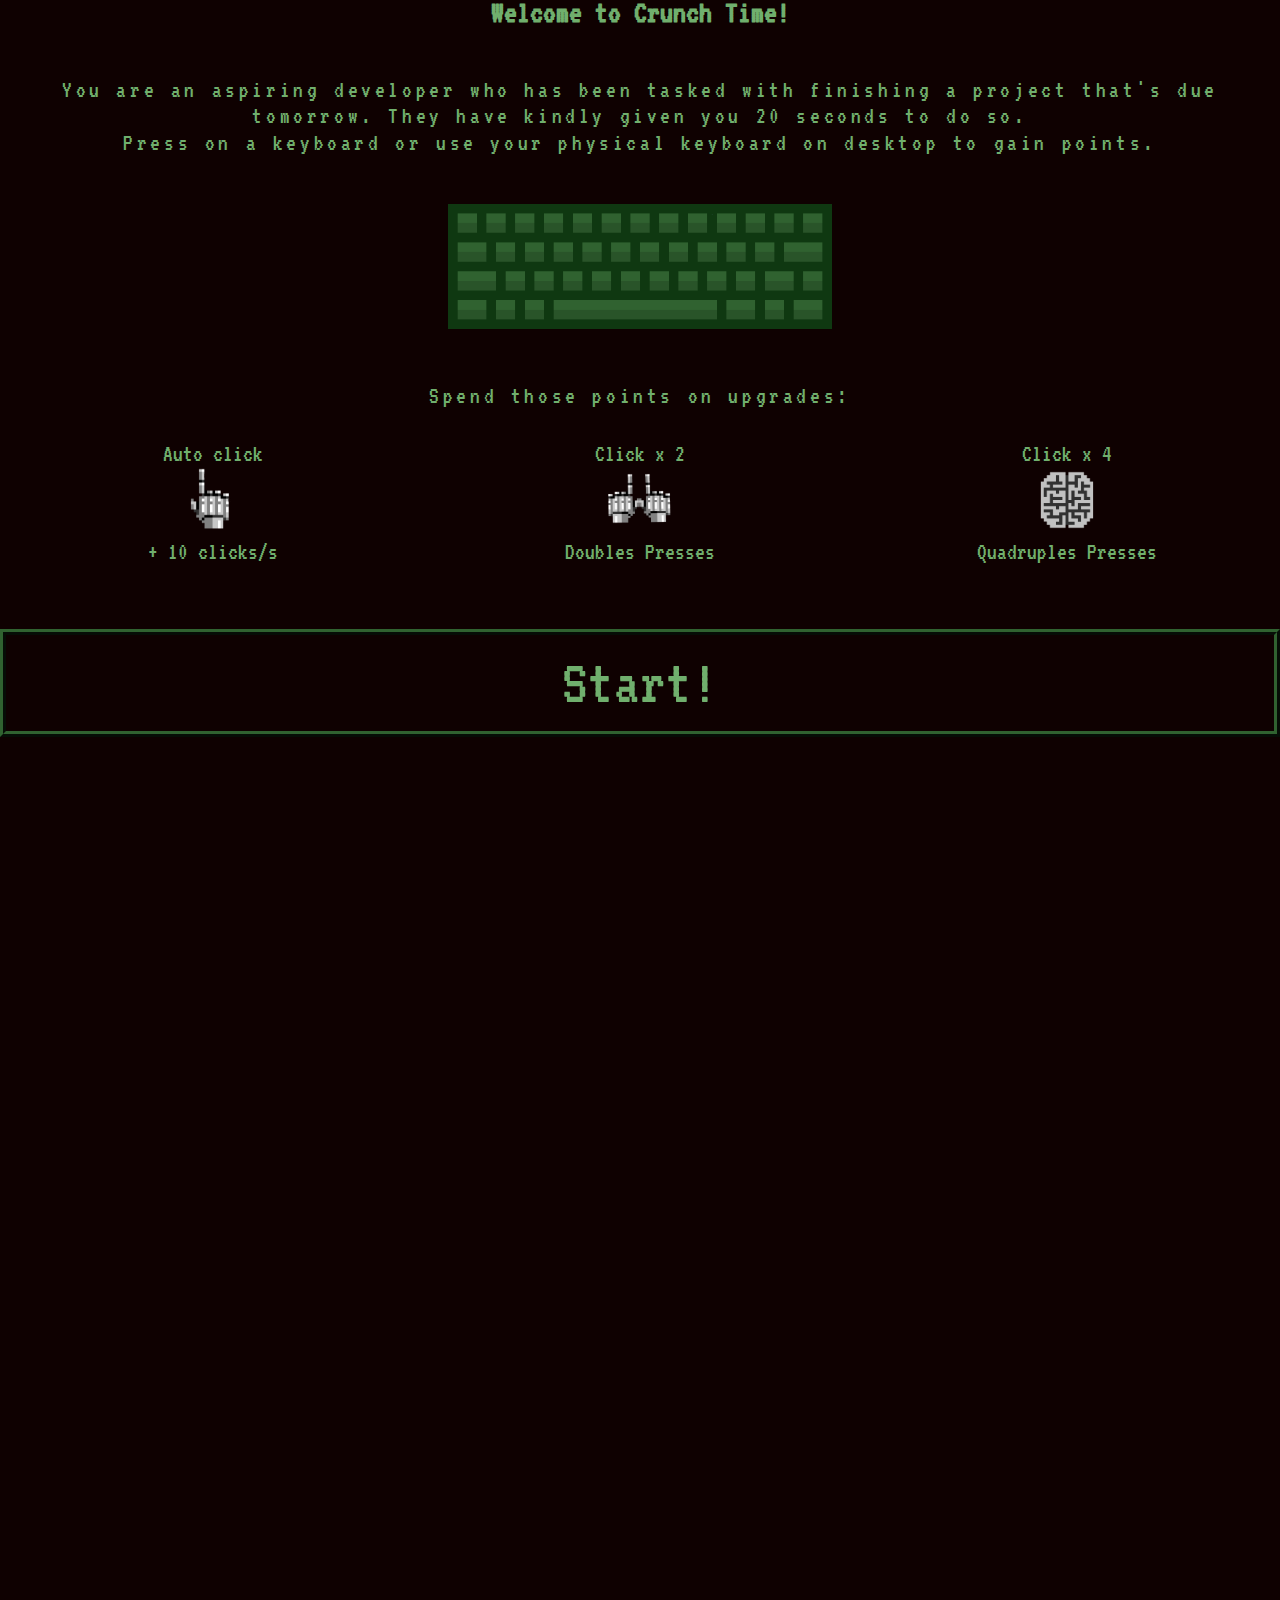
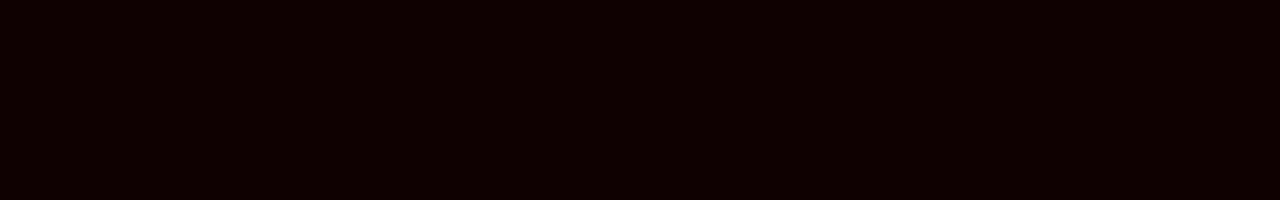
==== index.html @ fe005a15 "Fix small errors that show with w3c" ====
<!DOCTYPE html>
<html lang="en">

<head>
    <meta charset="UTF-8">
    <meta name="viewport" content="width=device-width, initial-scale=1.0">
    <title>Crunch Time!</title>
    <link rel="stylesheet" href="./assets/css/style.css">
</head>

<body>
    <main>
    <div id="intro">
        <h1> Welcome to Crunch Time!</h1>
        <p id="intro-text">
              
            <br>
            <br>
            You are an aspiring developer who has been tasked with finishing a project that's due tomorrow.
            They have kindly given you 20 seconds to do so.
            <br>
            Press on a keyboard or use your physical keyboard on desktop to gain points.
            <br>
            <img id="keyboardintro" src="./assets/images/keyboardgreen.png" alt="">
            <br>
            Spend those points on upgrades:
        </p>
        <div id="intro-all-icons">
            <div>
                <p>Auto click</p>
                <img class="introicon" src="./assets/images/icons/autoclickicon.png" alt="">
                <p class="description">+ 10 clicks/s</p>
            </div>
            <div>
                <p>Click x 2</p>
                <img class="introicon" src="./assets/images/icons/twohandsicon.png" alt="">
                <p class="description">Doubles Presses</p>
            </div>
            <div>
                <p>Click x 4</p>
                <img class="introicon" src="./assets/images/icons/brainicon.png" alt="">
                <p class="description">Quadruples Presses </p>
            </div>
        </div>
        <button onclick="window.location.href='./game.html';" id="start">Start!</button>
    </div>
</main>
    <script src="./assets/js/script.js"></script>
</body>

</html>
---- assets/css/style.css ----
/* Site wide */

@import url('https://fonts.googleapis.com/css2?family=VT323&display=swap');

* {
    margin: 0;
    padding: 0;
    font-family: 'VT323', monospace;
}

body {
    background-color: #8aac0f;
}

/* 404 page */

#fourofour {

    position: absolute;
    background-color: black;
    top: 0;
    width: 100%;
    height: 100%;
    z-index: 999;
    background-color: rgb(15, 1, 1);
    color: #70af6d;
    font-size: 1.5rem;
    text-align: center;
}

#fourofour p {
    margin-top: 1.5rem;
    margin-bottom: 6rem;
    font-size: 4rem;
}

#fourofour-button {
    font-size: 2rem;
    padding: 1rem;

    height: fit-content;
    margin-top: 7rem;
    background-color: rgb(15, 1, 1);
    color: #70af6d;
    border: 0.4rem ridge #306230;
    width: fit-content;
}

#fourofour-button:hover {
    background-color: rgba(37, 63, 39, 0.377);
}

/* Introduction page */



#intro {
    position: absolute;
    background-color: black;
    top: 0;
    width: 100%;
    height: 200%;
    z-index: 999;
    background-color: rgb(15, 1, 1);
    line-height: 150%;
    color: #70af6d;
    font-size: normal;
    text-align: center;
}

#intro-text {
    font-size: 15px;

    letter-spacing: .15em;
    margin: 0 auto;
    white-space: normal;
    overflow: hidden;
    animation:
        typing 1.5s steps(100, start);
}

#keyboardintro {
    margin-top: 2em;
    margin-bottom: 2em;
    width: 60%
}

.introicon {
    width: 25px;
}

#intro-all-icons {
    margin-top: 2em;
    display: flex;
    justify-content: space-around;
}

.description {
    margin: 0;
    font-size: smaller;

}

#intro-all-icons div {
    width: 50%;
}

#start {
    font-size: 2rem;
    padding: 1rem;
    height: fit-content;
    margin-top: 2rem;
    background-color: rgb(15, 1, 1);
    color: #70af6d;
    border: 0.4rem ridge #306230;
    width: 100%;
}

#start:hover {
    background-color: rgba(37, 63, 39, 0.377);

}

/* Game page */

.background {
    margin-top: 0px;
    width: 100vw;
    height: 70vh;
    overflow: hidden;
    position: absolute;
    object-fit: fill;
    z-index: 2;
    margin-top: -2px;
}

#image {
    width: 100%;
    object-fit: fill;
    overflow: hidden;
    transform: translate(0%, -18%);
    z-index: 2;
    margin-top: 0px;
    position: absolute;
}

#keyboard {
    width: 100%;
}

#keyboardimg {
    width: 100%;
    height: 20%;
    position: fixed;
    bottom: 0;
    z-index: 4;
}

/* Score and time elements */
header {
    background-color: #0f3811;
    margin-bottom: 0px;
    width: 100%;
    position: relative;
    z-index: 3;
}

.header-element {
    background-color: rgba(15, 1, 1, 0.308);
    padding: 0 0.3em 0 0.3em;
    border: 10px ridge rgba(28, 29, 28, 0.342);
    border-radius: 0.2em;
    width: fit-content;
    color: rgb(195, 221, 149);
    font-weight: bold;
    margin-top: 0.5%;
    display: inline-block;
    flex-direction: row;
    text-shadow: 2px 2px 2px rgb(0, 0, 0);
    justify-content: center;
    font-size: 6vw;
}

.score {
    margin-left: 5%;
    width: fit-content;
}

.time {
    position: absolute;
    left: 20%;
    margin-left: 55%;
}

.index {
    position: relative;
    z-index: 4;
}

/* Clickable buttons */

.clickbutton {
    object-fit: contain;
    width: fit-content;
}

.allbuttons {
    position: absolute;
    bottom: 30%;
    margin-left: 10%;
    display: flex;
}

.icon {
    object-fit: contain;
    width: 60%;
    text-align: center;
    background-color: rgba(241, 224, 224, 0);
    padding: 2px;
    border: 4px ridge rgba(0, 0, 0, 0.342);
}

.buttontext {
    color: rgb(0, 0, 0);
    font-weight: bold;
    text-align: center;
    width: fit-content;
    font-size: 1em;
    text-shadow: 0px 0px 3px rgb(255, 255, 255);
    background-color: rgba(255, 255, 255, 0);

}

/* Final screen */

#final-score {
    position: absolute;
    background-color: black;
    top: 0;
    width: 100vw;
    height: 100vh;
    z-index: 99;
    background-color: rgb(15, 1, 1);
    line-height: 150%;
    color: #70af6d;
    font-size: xx-large;
    text-align: center;
    display: none;
}

#final-score-text {
    font-weight: bold;
}

#retry {
    font-size: 4rem;
    padding: 3rem;
    width: fit-content;
    height: fit-content;
    background-color: rgb(15, 1, 1);
    color: #70af6d;
    border: 0.4rem ridge #306230;
}

#retry:hover {
    background-color: rgba(37, 63, 39, 0.377);

}



/* Media querie for screen width min 600px */

@media screen and (min-width: 600px) {

    .icon {
        width: 50%;
    }

    #keyboardimg {
        width: 70%;
        margin-left: 15%;
    }

    .allbuttons {
        margin-left: 12%;
    }
}



/* Media querie for screen width min 700px */
@media screen and (min-width: 700px) {

    .icon {
        width: 25%;
    }

    .allbuttons {
        margin-left: 20%;
    }

    #keyboardimg {
        width: 60%;
        margin-left: 20%;
    }

    #keyboardintro {
        width: 40%;
    }

    #intro p {
        font-size: large;
    }

}


/* Media querie for screen height max 500px */
@media screen and (max-height: 500px) {
    #keyboardimg {
        width: 40%;
        margin-left: 30%;
    }

    #final-score {
        height: 200vh;
    }

    .icon {
        width: 40%;
    }

    .allbuttons {
        position: absolute;
        bottom: 2%;
        margin: 6px;
        display: flex;
        flex-direction: column;

    }

    .clickbutton {
        width: 80px;
    }

    .buttontext {
        font-size: medium;
    }
}

/* Media querie for screen height max 300px */

@media screen and (max-height: 300px) {
    #keyboardimg {
        width: 40%;
        margin-left: 30%;
    }

    .icon {
        width: 15%;
    }

    .allbuttons {
        position: absolute;
        bottom: 0%;
        margin: 6px;
        display: flex;
        flex-direction: column;

    }

    .clickbutton {
        width: 80px;
    }

    .buttontext {
        font-size: medium;
    }
}

/* Media querie for screen width min 800px */
@media screen and (min-width: 800px) {


    .icon {
        width: 15%;
    }

    .allbuttons {
        position: absolute;
        bottom: 5%;
        margin-left: 5%;
        display: flex;
        flex-direction: column;
    }

    #intro p {
        font-size: larger;
    }

    .introicon {
        width: 4rem;
    }
}

/* Media querie for screen width min 800px & max height 500px*/

@media screen and (min-width: 800px) and (max-height: 500px) {

    .icon {
        width: 40%;
    }
}

/* Media querie for screen width min 1000px */
@media screen and (min-width: 1000px) {
    #keyboardimg {
        width: 40%;
        margin-left: 30%;
    }

    .icon {
        width: 20%;
    }

    #start {
        font-size: 4rem;
        margin-top: 1em;
        width: 100%;
    }

    #fourofour {
        font-size: 2.5rem;
    }

    #fourofour p {
        font-size: 7rem;
    }

    #fourofour-button {
        font-size: 5rem;
    }
}

/* Media querie for screen width min 1200px */
@media screen and (min-width: 1200px) {

    #final-score {
        font-size: 4rem;
    }

    .icon {
        width: 20%;
    }

    .clickbutton {
        margin-bottom: 1em;
    }

    .header-element {
        font-size: 3vw;
    }

    #intro p {
        font-size: x-large;
        line-height: 110%;
    }

    #keyboardintro {
        width: 30%;
    }
}

/* Media querie for screen width min 1800px */
@media screen and (min-width: 1800px) {
    #keyboardimg {
        width: 30%;
        height: 150px;
        margin-left: 35%;
    }

    #intro p {
        font-size: xx-large;
    }

    .time {
        margin-left: 55%;
    }
}

/* Media querie for screen width min 2000px */
@media screen and (min-width: 2000px) {
    #keyboardimg {
        width: 30%;
        height: 200px;
        margin-left: 35%;
    }
}

/* Keyframes for text appearance in intro */
@keyframes typing {
    from {
        width: 0
    }

    to {
        width: 100%
    }
}
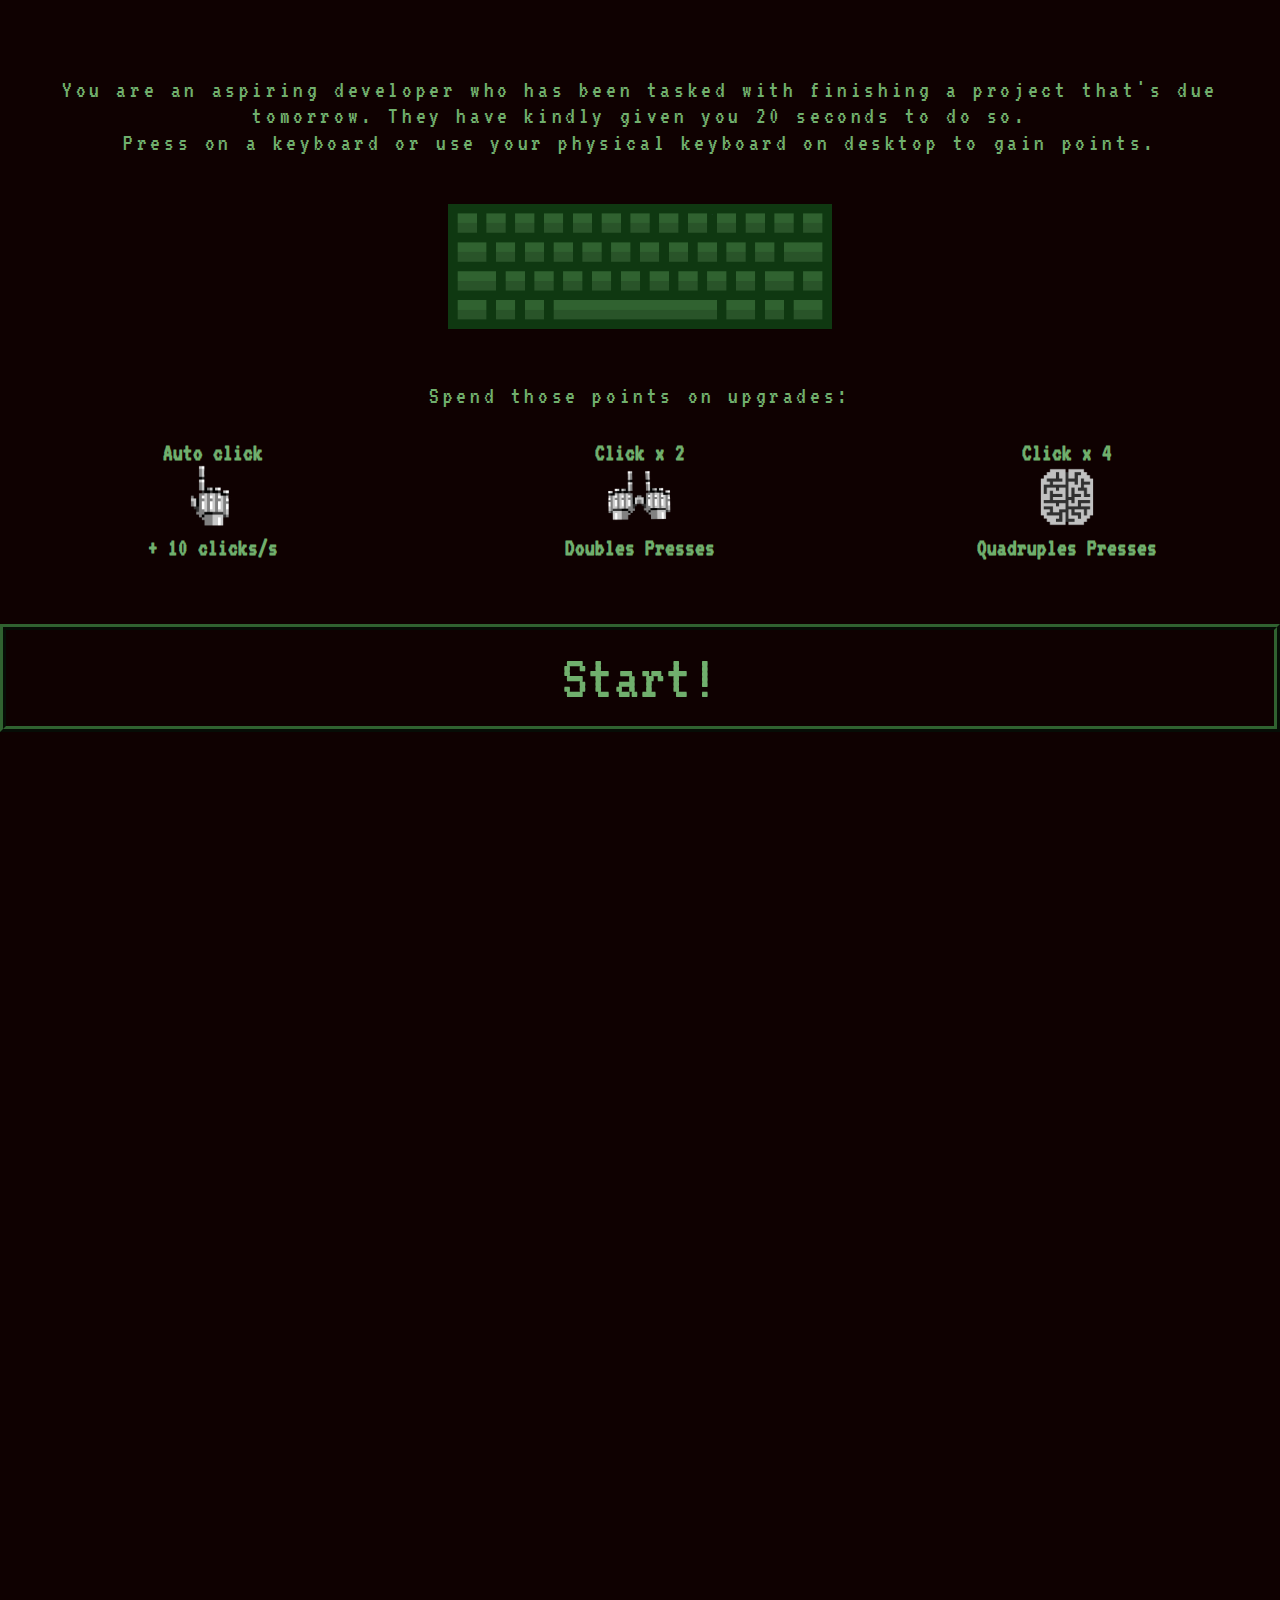
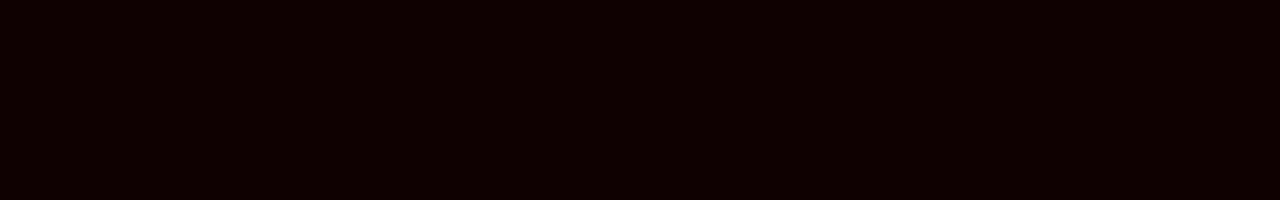
==== commit 1383d493: "Add comments troughout the project" ====
--- a/index.html
+++ b/index.html
@@ -10,41 +10,44 @@
 
 <body>
     <main>
-    <div id="intro">
-        <h1> Welcome to Crunch Time!</h1>
-        <p id="intro-text">
-              
-            <br>
-            <br>
-            You are an aspiring developer who has been tasked with finishing a project that's due tomorrow.
-            They have kindly given you 20 seconds to do so.
-            <br>
-            Press on a keyboard or use your physical keyboard on desktop to gain points.
-            <br>
-            <img id="keyboardintro" src="./assets/images/keyboardgreen.png" alt="">
-            <br>
-            Spend those points on upgrades:
-        </p>
-        <div id="intro-all-icons">
-            <div>
-                <p>Auto click</p>
-                <img class="introicon" src="./assets/images/icons/autoclickicon.png" alt="">
-                <p class="description">+ 10 clicks/s</p>
+        <!-- Introduction -->
+        <div id="intro">
+            <h1> Welcome to Crunch Time!</h1>
+            <p id="intro-text">
+                <br>
+                <br>
+                You are an aspiring developer who has been tasked with finishing a project that's due tomorrow.
+                They have kindly given you 20 seconds to do so.
+                <br>
+                Press on a keyboard or use your physical keyboard on desktop to gain points.
+                <br>
+                <img id="keyboardintro" src="./assets/images/keyboardgreen.png" alt="">
+                <br>
+                Spend those points on upgrades:
+            </p>
+            <!-- Power up icons and description -->
+            <div id="intro-all-icons">
+                <div>
+                    <h2 class="h2-intro">Auto click</h2>
+
+                    <img class="introicon" src="./assets/images/icons/autoclickicon.png" alt="">
+                    <h3 class="description">+ 10 clicks/s</h3>
+                </div>
+                <div>
+                    <h2 class="h2-intro">Click x 2</h2>
+                    <img class="introicon" src="./assets/images/icons/twohandsicon.png" alt="">
+                    <h3 class="description">Doubles Presses</h3>
+                </div>
+                <div>
+                    <h2 class="h2-intro">Click x 4</h2>
+                    <img class="introicon" src="./assets/images/icons/brainicon.png" alt="">
+                    <h3 class="description">Quadruples Presses <h3>
+                </div>
             </div>
-            <div>
-                <p>Click x 2</p>
-                <img class="introicon" src="./assets/images/icons/twohandsicon.png" alt="">
-                <p class="description">Doubles Presses</p>
-            </div>
-            <div>
-                <p>Click x 4</p>
-                <img class="introicon" src="./assets/images/icons/brainicon.png" alt="">
-                <p class="description">Quadruples Presses </p>
-            </div>
+            <!-- Game start button -->
+            <button onclick="window.location.href='./game.html';" id="start">Start!</button>
         </div>
-        <button onclick="window.location.href='./game.html';" id="start">Start!</button>
-    </div>
-</main>
+    </main>
     <script src="./assets/js/script.js"></script>
 </body>
 
--- a/assets/css/style.css
+++ b/assets/css/style.css
@@ -64,7 +64,7 @@
     background-color: rgb(15, 1, 1);
     line-height: 150%;
     color: #70af6d;
-    font-size: normal;
+    font-size: medium;
     text-align: center;
 }
 
@@ -79,6 +79,10 @@
         typing 1.5s steps(100, start);
 }
 
+.h2-intro {
+    font-size: 1em;
+}
+
 #keyboardintro {
     margin-top: 2em;
     margin-bottom: 2em;
@@ -97,7 +101,7 @@
 
 .description {
     margin: 0;
-    font-size: smaller;
+    font-size: medium;
 
 }
 
@@ -142,6 +146,10 @@
     z-index: 2;
     margin-top: 0px;
     position: absolute;
+}
+
+h1 {
+    visibility: hidden;
 }
 
 #keyboard {
@@ -186,6 +194,10 @@
     width: fit-content;
 }
 
+.header-element h2 {
+    font-size: 1em;
+}
+
 .time {
     position: absolute;
     left: 20%;
@@ -238,7 +250,7 @@
     background-color: black;
     top: 0;
     width: 100vw;
-    height: 100vh;
+    height: 150vh;
     z-index: 99;
     background-color: rgb(15, 1, 1);
     line-height: 150%;
@@ -253,10 +265,10 @@
 }
 
 #retry {
-    font-size: 4rem;
-    padding: 3rem;
-    width: fit-content;
-    height: fit-content;
+    font-size: 3rem;
+    padding: 0.5em;
+    width: 4em;
+    height: 2em;
     background-color: rgb(15, 1, 1);
     color: #70af6d;
     border: 0.4rem ridge #306230;
@@ -267,7 +279,19 @@
 
 }
 
-
+#home {
+    font-size: 3rem;
+    padding: 0.5em;
+    width: 4em;
+    height: 2em;
+    background-color: rgb(15, 1, 1);
+    color: #70af6d;
+    border: 0.4rem ridge #306230;
+}
+
+#home:hover {
+    background-color: rgba(37, 63, 39, 0.377);
+}
 
 /* Media querie for screen width min 600px */
 
@@ -285,6 +309,10 @@
     .allbuttons {
         margin-left: 12%;
     }
+}
+
+#home {
+    margin-top: 0.5em;
 }
 
 
@@ -441,6 +469,14 @@
     #fourofour-button {
         font-size: 5rem;
     }
+
+    .h2-intro {
+        font-size: 1.5em;
+    }
+
+    .description {
+        font-size: 1.5em;
+    }
 }
 
 /* Media querie for screen width min 1200px */
@@ -507,4 +543,4 @@
     to {
         width: 100%
     }
-}
+}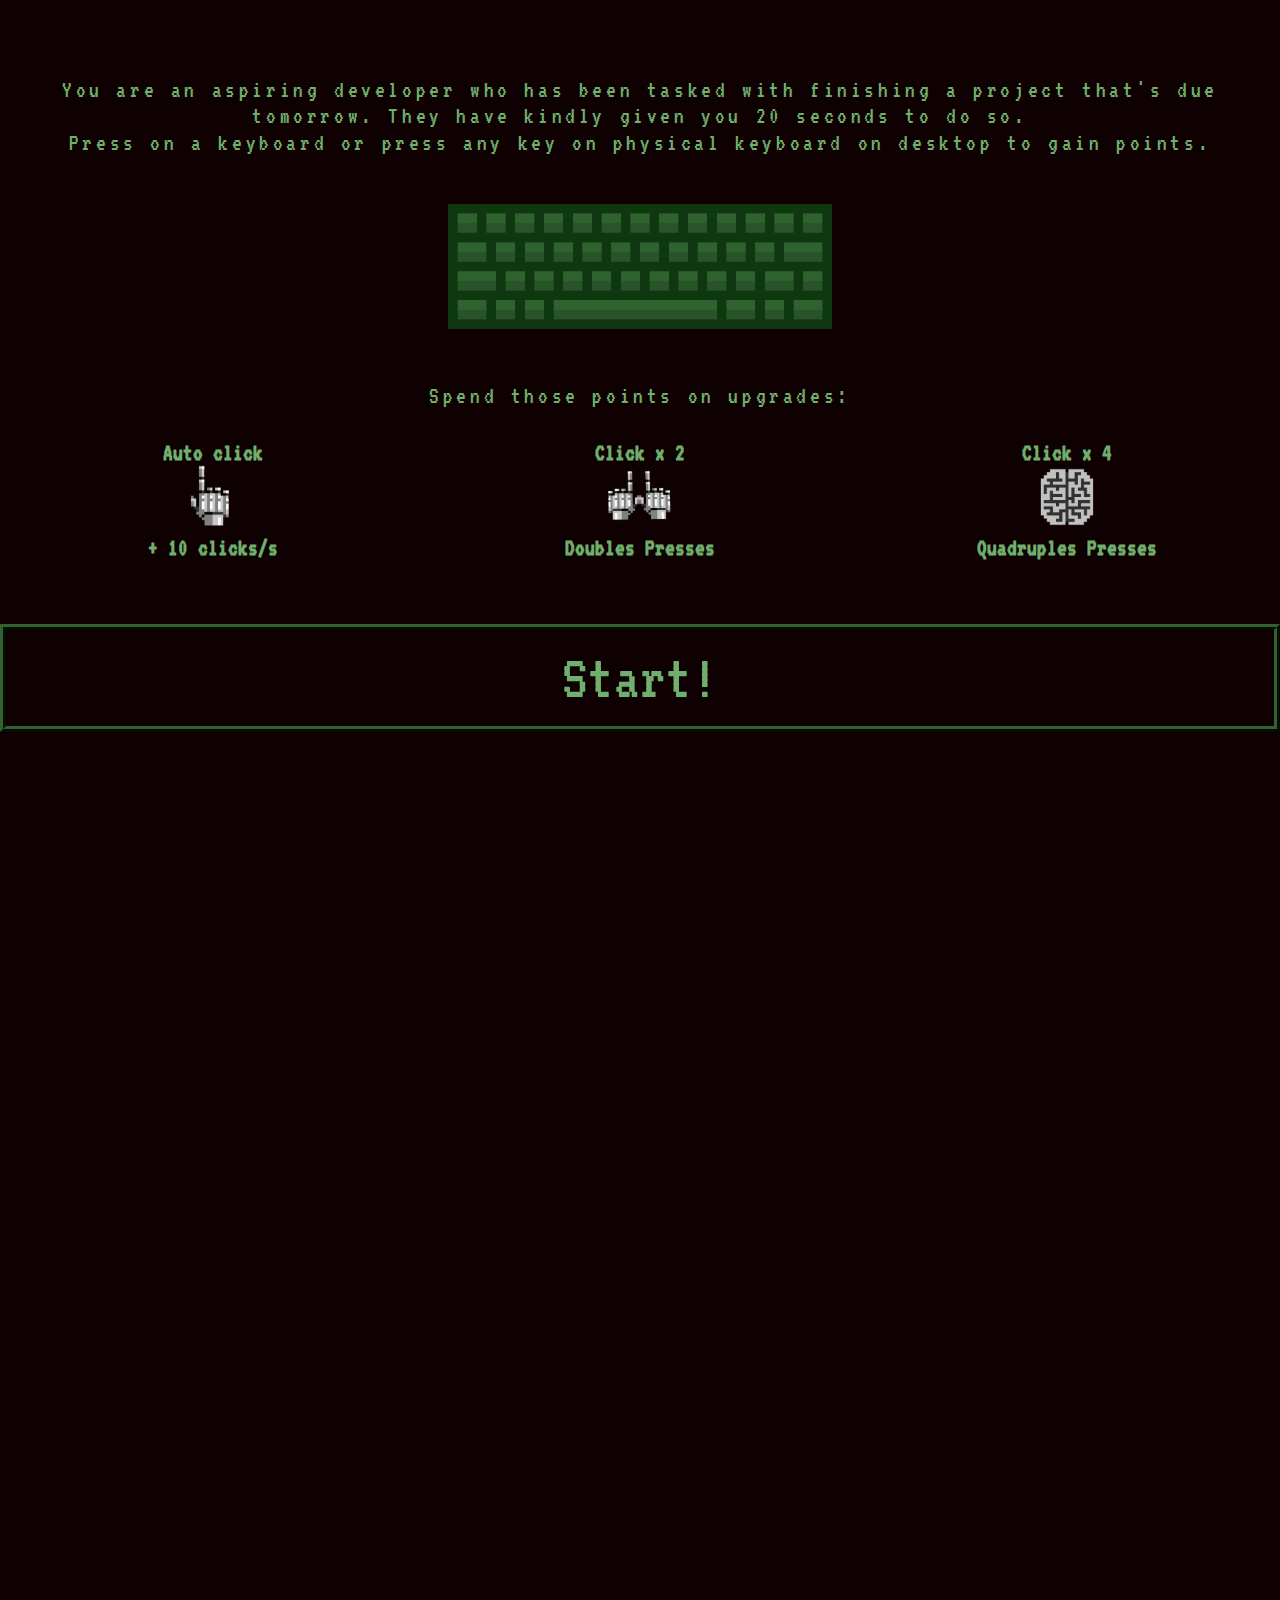
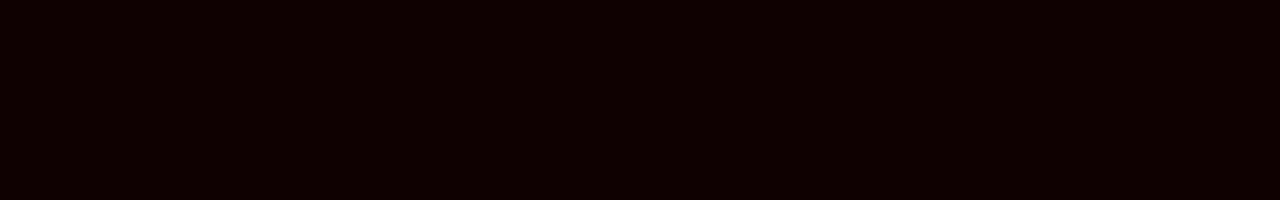
==== commit 030e13e4: "Change phrasing" ====
--- a/index.html
+++ b/index.html
@@ -19,7 +19,7 @@
                 You are an aspiring developer who has been tasked with finishing a project that's due tomorrow.
                 They have kindly given you 20 seconds to do so.
                 <br>
-                Press on a keyboard or use your physical keyboard on desktop to gain points.
+                Press on a keyboard or press any key on physical keyboard on desktop to gain points.
                 <br>
                 <img id="keyboardintro" src="./assets/images/keyboardgreen.png" alt="">
                 <br>
@@ -41,14 +41,12 @@
                 <div>
                     <h2 class="h2-intro">Click x 4</h2>
                     <img class="introicon" src="./assets/images/icons/brainicon.png" alt="">
-                    <h3 class="description">Quadruples Presses <h3>
+                    <h3 class="description">Quadruples Presses</h3>
                 </div>
             </div>
             <!-- Game start button -->
             <button onclick="window.location.href='./game.html';" id="start">Start!</button>
         </div>
     </main>
-    <script src="./assets/js/script.js"></script>
 </body>
-
 </html>--- a/assets/css/style.css
+++ b/assets/css/style.css
@@ -276,7 +276,6 @@
 
 #retry:hover {
     background-color: rgba(37, 63, 39, 0.377);
-
 }
 
 #home {
@@ -353,6 +352,7 @@
 
     #final-score {
         height: 200vh;
+        font-size: x-large;
     }
 
     .icon {
@@ -367,6 +367,9 @@
         flex-direction: column;
 
     }
+    .header-element {
+        font-size: 4vw;
+    }
 
     .clickbutton {
         width: 80px;
@@ -375,6 +378,8 @@
     .buttontext {
         font-size: medium;
     }
+    #retry {font-size: 3rem;}
+    #home {font-size: 3rem;}
 }
 
 /* Media querie for screen height max 300px */
@@ -386,7 +391,7 @@
     }
 
     .icon {
-        width: 15%;
+        width: 20%;
     }
 
     .allbuttons {
@@ -401,10 +406,15 @@
     .clickbutton {
         width: 80px;
     }
-
+#final-score {
+    font-size: large;
+}
     .buttontext {
         font-size: medium;
     }
+
+    #retry {font-size: 2em;}
+    #home {font-size: 2em;}
 }
 
 /* Media querie for screen width min 800px */
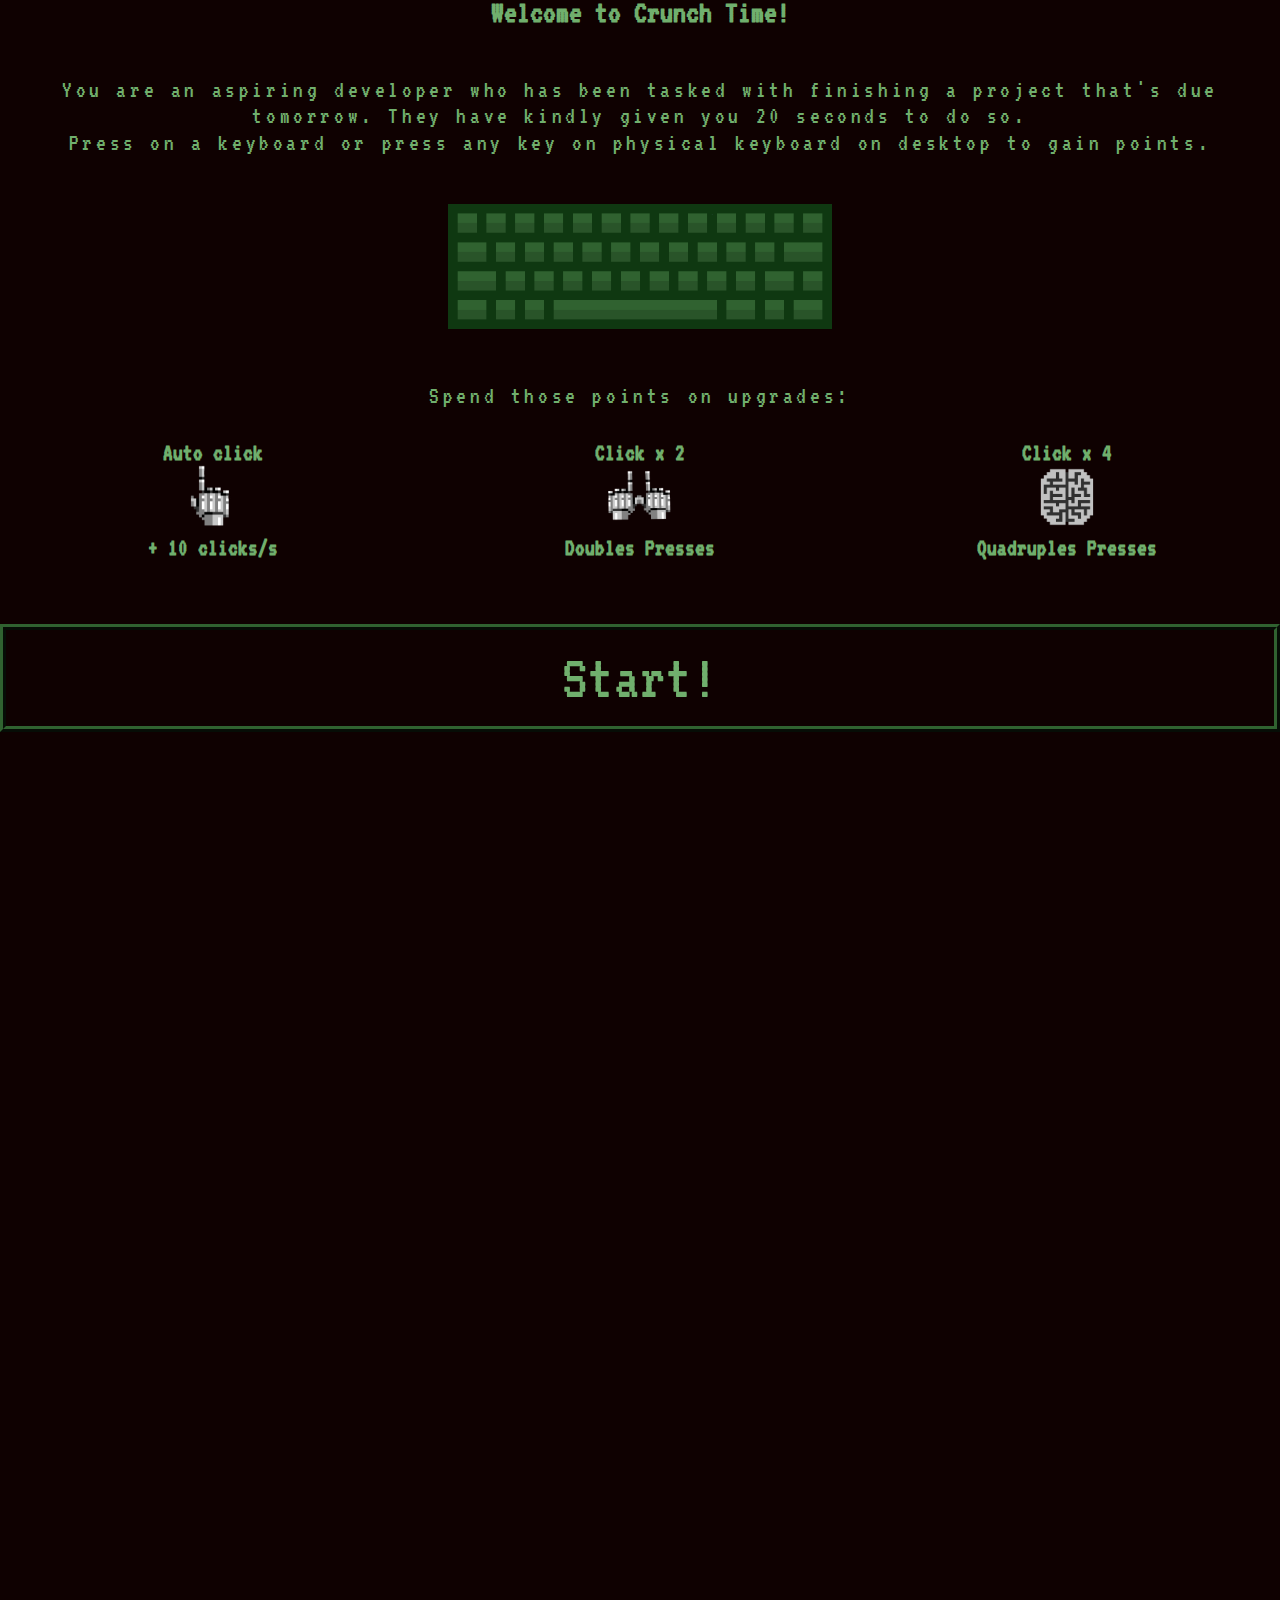
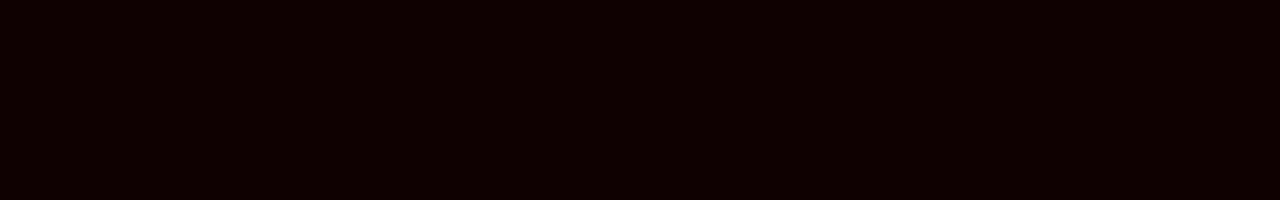
==== commit 217e8a68: "Update readme bugs and lighthouse testing" ====
--- a/index.html
+++ b/index.html
@@ -3,16 +3,21 @@
 
 <head>
     <meta charset="UTF-8">
+    <meta http-equiv="X-UA-Compatible" content="IE=edge">
+    <meta name="description" content="Crunch Time! A retro programming inspired clicker game.">
+    <meta name="keywords" content="game, clicker, retro, keyboard, clicking">
+    <meta name="author" content="Zvonimir Brandic">
     <meta name="viewport" content="width=device-width, initial-scale=1.0">
     <title>Crunch Time!</title>
     <link rel="stylesheet" href="./assets/css/style.css">
+    <link rel="icon" type="image/x-icon" href="./favicon.ico">
 </head>
 
 <body>
     <main>
         <!-- Introduction -->
         <div id="intro">
-            <h1> Welcome to Crunch Time!</h1>
+            <h1>Welcome to Crunch Time!</h1>
             <p id="intro-text">
                 <br>
                 <br>
@@ -21,7 +26,7 @@
                 <br>
                 Press on a keyboard or press any key on physical keyboard on desktop to gain points.
                 <br>
-                <img id="keyboardintro" src="./assets/images/keyboardgreen.png" alt="">
+                <img id="keyboardintro" src="./assets/images/keyboardgreen.png" alt="Green keyboard">
                 <br>
                 Spend those points on upgrades:
             </p>
@@ -30,17 +35,17 @@
                 <div>
                     <h2 class="h2-intro">Auto click</h2>
 
-                    <img class="introicon" src="./assets/images/icons/autoclickicon.png" alt="">
+                    <img class="introicon" src="./assets/images/icons/autoclickicon.png" alt="One robot hand (AutoClick)">
                     <h3 class="description">+ 10 clicks/s</h3>
                 </div>
                 <div>
                     <h2 class="h2-intro">Click x 2</h2>
-                    <img class="introicon" src="./assets/images/icons/twohandsicon.png" alt="">
+                    <img class="introicon" src="./assets/images/icons/twohandsicon.png" alt="Two robot hands (x2 Click)">
                     <h3 class="description">Doubles Presses</h3>
                 </div>
                 <div>
                     <h2 class="h2-intro">Click x 4</h2>
-                    <img class="introicon" src="./assets/images/icons/brainicon.png" alt="">
+                    <img class="introicon" src="./assets/images/icons/brainicon.png" alt="Robot brain (x4 click)">
                     <h3 class="description">Quadruples Presses</h3>
                 </div>
             </div>
--- a/assets/css/style.css
+++ b/assets/css/style.css
@@ -148,7 +148,7 @@
     position: absolute;
 }
 
-h1 {
+#gameh1 {
     visibility: hidden;
 }
 
